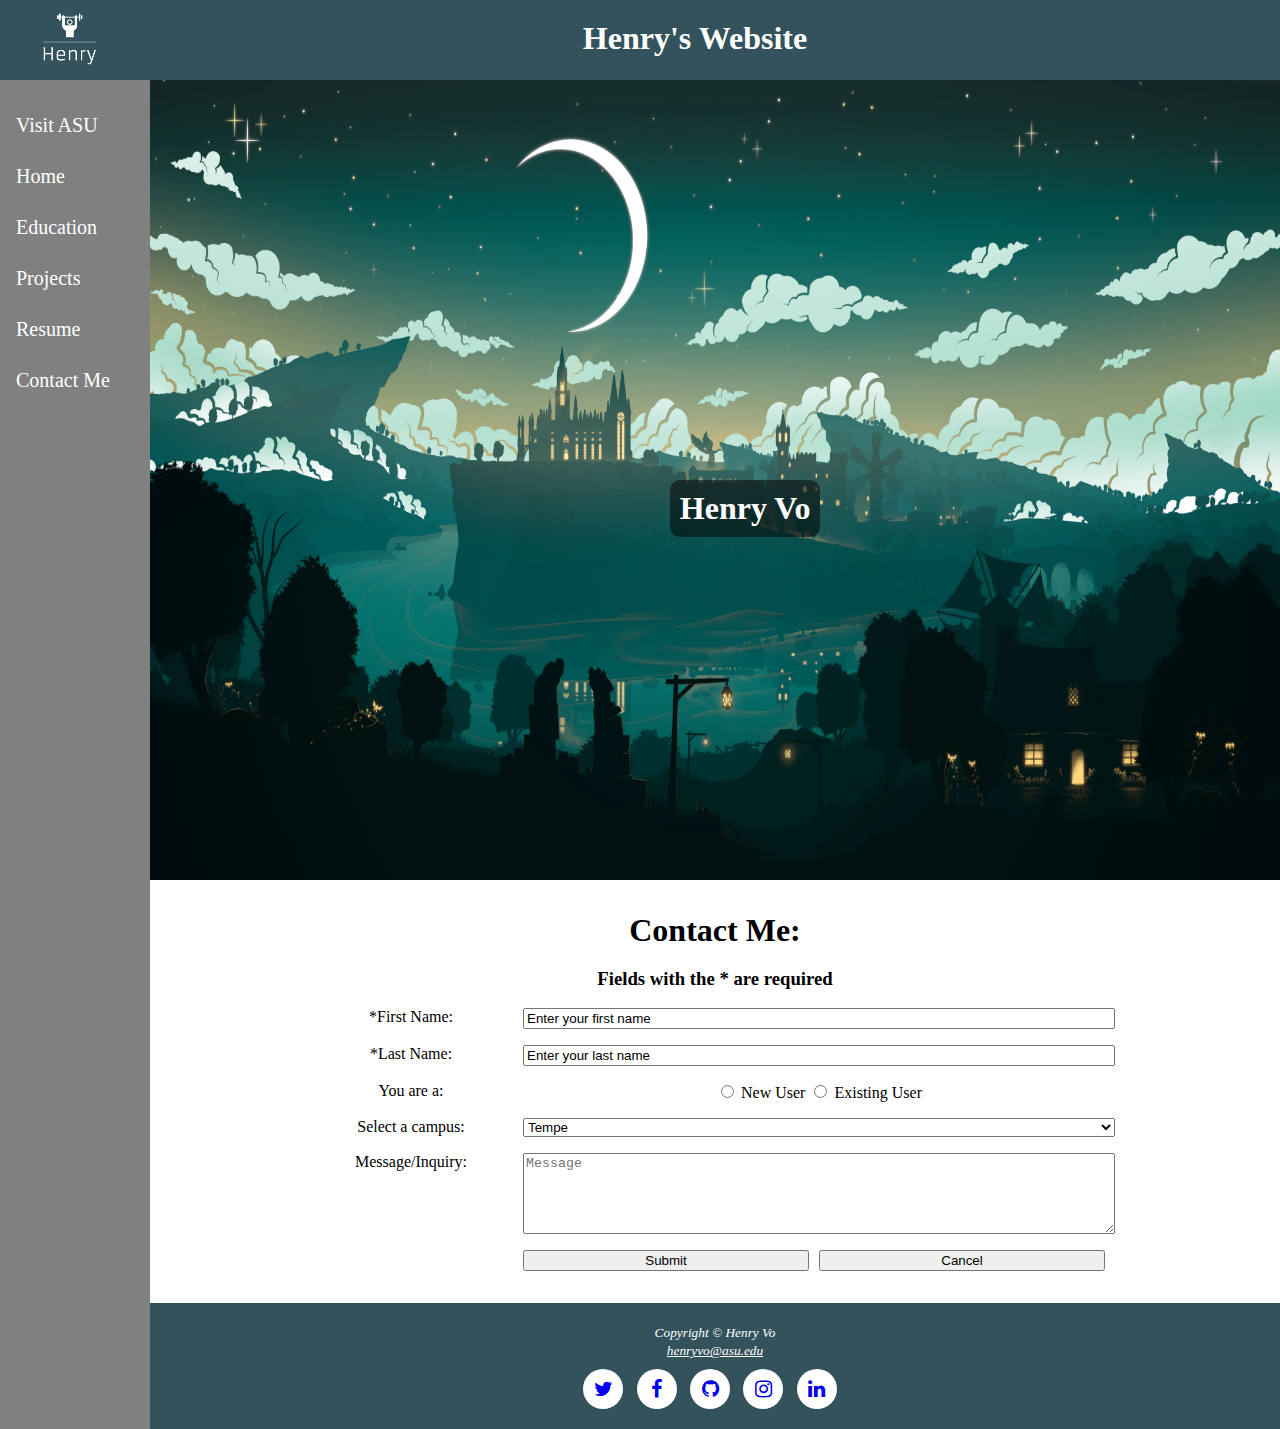
==== contact.html @ d4715363 "Add files via upload" ====
<!DOCTYPE html>
<html>

<head>
  <meta charset="utf-8">
  <meta name="viewport" content="width=device-width">
  <title>replit</title>
  <link rel="stylesheet"
    href="https://cdnjs.cloudflare.com/ajax/libs/font-awesome/4.7.0/css/font-awesome.min.css">
  <link href="style.css" rel="stylesheet" type="text/css" />
  
</head>

<body>
  <div id='wrapper'>
    <header> 
      <img src="logo.png" alt="Henry Logo" class="logo">
      <h1>Henry's Website</h1>
    </header>
    <nav>
      <ul>
        <li><a href='https://www.asu.edu/' target= "_blank">Visit ASU</a></li>
        <li><a href='index.html'>Home</a></li> 
        <li><a href='education.html'>Education</a></li>
        <li><a href='projects.html'>Projects</a></li> 
        <li><a href='resume.html'>Resume</a></li> 
        <li><a href='contact.html'>Contact Me</a></li>
      </ul>
    </nav>
    <div align = 'center'>

    <div class="imgcontainer">
      <div id="contacthero">
        <div class="centered">
          <h1>Henry Vo</h1>
        </div>
      </div>
       <!-- <img id = "Picture" align='center' src="levi-bare-5__JKMn5H_c-unsplash.jpg" alt="WPCarey" title="W.P.Cary School of Business" width="800px" height="500px"> -->
    </div>
    
  <main>
    <section id="Contact">
      <h1> Contact Me: </h1>
      <h3 align='center'>Fields with the * are required</h3>
      <form method="POST">
        <!--First name-->
        <label for="fname">*First Name: </label>
        <input type="text" name = "fname" id="fname" value="Enter your first name" required>
        <!--Last Name -->
        <label for ="lname">*Last Name: </label>
        <input type="text" name="lname" id="lname" value="Enter your last name" required>
        <!-- Radio buttons -->
        <label for='user'>You are a: </label>
        <div class="form-container">
          <input type="radio" id='new' name="user" value="new_user">
          <label for="new">New User</label>
          <input type="radio" id='existing' name="user" value="existing_user">
          <label for="existing">Existing User</label>
        </div>
        <!-- Select drop-down list -->
        <label for="campus">Select a campus: </label> 
        <select name="campus">
          <option value="t">Tempe</option> 
          <option value="w">West</option> 
          <option value="p">Poly</option> 
        </select>
        <!-- checkboxes -->
        <!-- <label for="transportation">Check the vehicles you own: </label> 
        <div class="form-container">
          <input type="checkbox" name="vehicle1" value="bike"> I have a bike
          <input type="checkbox" name="vehicle2" value="bike"> I have a car
          <input type="checkbox" name="vehicle3" value="bike"> I have a boat
        </div> -->
        <!--message/comment -->
        <label for="message">Message/Inquiry: </label>
        <textarea id="message" rows="5" cols="20" placeholder="Message"></textarea>

        <!-- buttons to be in the same row -->
        <div class="button-container">
          <input type="submit" value="Submit">
          <input type="reset" value="Cancel">
        </div>

      </form>
    </section>
    
  </main>

  <footer align='center'>
    <p><i><small> Copyright &copy Henry Vo <br>
    <a href="mailto:Henryvo@asu.edu" style="color: white;">henryvo@asu.edu</a></small></i></p>
    
  <div class="socialMediaLinks">
      <small><i><a href="https://twitter.com" class="fa fa-twitter" target="_blank"></a>
<a href="https://facebook.com" class="fa fa-facebook-f" target="_blank"></a>
<a href="https://github.io" class="fa fa-brand fa-github" target="_blank"></a>
<a href="https://instagram.com/moreplateszerodates" class="fa fa-instagram" target="_blank"></a>
<a href="https://linkedin.com" class="fa fa-linkedin" target="_blank">
</a></i></small>
      </div>
  </footer>

  <script src="script.js"></script>
  
  <!--
  This script places a badge on your repl's full-browser view back to your repl's cover
  page. Try various colors for the theme: dark, light, red, orange, yellow, lime, green,
  teal, blue, blurple, magenta, pink!
  -->
  <script src="https://replit.com/public/js/replit-badge-v2.js" theme="dark" position="bottom-right"></script>
</body>

</html>

<!-- id: hashtag, used only once
class: dot (.), more than once
element
element-descendant -->
---- style.css ----
/* html {
  height: 100%;
  width: 100%;
}
 */
* { box-sizing: border-box; }

body, h1{
  margin: 0;
  padding: 0;
}

body {
  background-color: white;
  background-image: linier-gradient(to bottom, #FFFFFF, #18bc9c);
  color: black;
  background-repeat: no-repeat;
  font-family: Georgia, 'Times New Roman', Georgia, 'Times New Roman', Times, serif;
}

#wrapper{
  /* background-color: white;
  background-image: linier-gradient(to bottom, #FFFFFF, #18bc9c);
  width: 100%; */
    margin-left: auto;
    margin-right: auto;
}

header {
  background-color: #33525c;
  color: white;
  /* height: 60px; */
  text-align: center;
  padding: 10px;
}

header h1 {
  padding-top: 10px;
}

.logo {
  display: none;
}

nav{
  /* height: 30px; */
  /* padding-bottom: 10px; */
  background-color: gray;
  text-align: center;
  /* width: 150px; */
}

nav ul{
  list-style: none;
  margin: 0;
  padding: 0;
}

nav ul li{
  display: inline;
  /* margin-right: 1rem; */
}

nav li a{
  display: inline-block;
  color: white;
  text-align: center;
  padding: 14px 16px;
  text-decoration: none;
  font-size: 20px
}

#homehero {
  background-image: url(arizona.jpg);
  background-size: 100% 100%;
  background-repeat: no-repeat;
  height: 800px;
  position: relative;
  /* position: relative;
  background-attachment: fixed; */
}

#educationhero {
  background-image: url(asucampus.jpg);
  background-size: 100% 100%;
  background-repeat: no-repeat;
  height: 800px;
  position: relative;
  /* position: relative;
  background-attachment: fixed; */
}

#projecthero {
  background-image: url(codingpic.webp);
  background-size: 100% 100%;
  background-repeat: no-repeat;
  height: 800px;
  position: relative;
  /* position: relative;
  background-attachment: fixed; */
}

#contacthero {
  height: 800px;
  background-image: url(genshin.webp);
  background-size: 100% 100%;
  background-repeat: no-repeat;
  position: relative; 
}

.imgcontainer {
  position: relative;
  text-align: center;
  color: white; 
}

.centered {
  position: absolute;
  top: 50%;
  left: 46%;
  transform: tranlate(-50%, -50%);
  color: white;
  text-align: center;
  background-color: rgba(0, 0, 0, 0.5);
  padding: 10px;
  border-radius: 10px;
}

.twocontainer{
  float: left;
  width: 50%; /* Make the containers share available horizontal space equally */
  padding: 10px;
}

.row:after {
  content: "";
  display: table;
  clear: both; /* content after the the twocontainer will be displayed withno float */
}

section {
  padding: 2rem;
}

section.evenrow {
  color: black;
  background-color: white; 
}

table, th, td{
  border: 1px solid black;
}

object{
  height: 700px;
  width: 80%;
}

#myPdf {
  /* Add the following styles to center the PDF */
  display: block;
  margin: 0 auto;
}

th, td{
  padding: 10px;
}

th {
  background-color: #33525c;
  color: white;
}

form {
  margin-right: auto;
  margin-left: auto;
  max-width: 50em;
  width: 80%;
  display: grid;
  gap: 1em;
  grid-template-columns: 12em 1fr; 
}

.button-container {
  /* display: flex;
  justify-content: space-between; /* Space buttons evenly */ 
  grid-column: 2; /* Make the form container span both columns */
  display: flex;
  flex-direction: row;
}

form input[type="submit"],
form input[type="reset"]{
  width: 100%;
  margin-right: 10px;
}

footer {
  background-color: #33525c;
  color: white;
  padding: 20px;
  text-align: center;
}

footer p{
  margin: 0 0 10px 0;
}

.socialMediaLinks a {
  font-size: 20px;
  margin: 0 10px 0 0 ;
  text-decoration: none;
  background-color: white;
  padding: 10px;
  width: 40px;
  text-align: center;
  border-radius: 50%;
}

.row{ /* content after the twocontainer will be displayed with no float */
  display: flex;
}



/* section.evenrow{
  color: black;
  background-color: white;
} */
/* 
#threecontainer{
  display: flex;
  flex-direction: row;
  justify-content: space-around
}
 */
  /* setion secion{
    margin-left: 1em;
    margin-right: 1em;
    
} */

@media screen and (min-width: 992px){
  .logo{
    display: block;
    float: left;
    margin-left: 10px;
    width: 100px;
    height: 60px;
    object-fit: fill;
  }

  #threecontainer {
  display: flex;
  flex-direction: row;
  justify-content: space-around
  }

  setion secion{
    margin-left: 1em;
    margin-right: 1em;
  }
  
  nav {
    text-align: left;
    padding-top: 20px;
    /* width: 150px; */
  }

  .menu-icon {
    cursor: pointer;
    display: block;
    margin-left: 10px;
    font-size: 24px;
    text-align: right;
    padding: 14px 16px;
  }

  .nav-menu {
    overflow: hidden;
    background-color: lightgoldenrodyellow;
    position: relative;
    z-index: 10000px;
    list-style: none;
    padding: 0;
  }

  .hero {grid-area: hero;}
  header {grid-area: header;}
  nav {grid-area: nav;}
  main {grid-area: main;}
  footer {grid-area: footer}

  #wrapper {
    display: grid;
    grid-template-columns: 150px 1fr; /* fr is what will fill the rest of the space*/
    grid-template-areas:
      "header header"
      "nav hero"
      "nav main"
      "nav footer"
  }
  
}
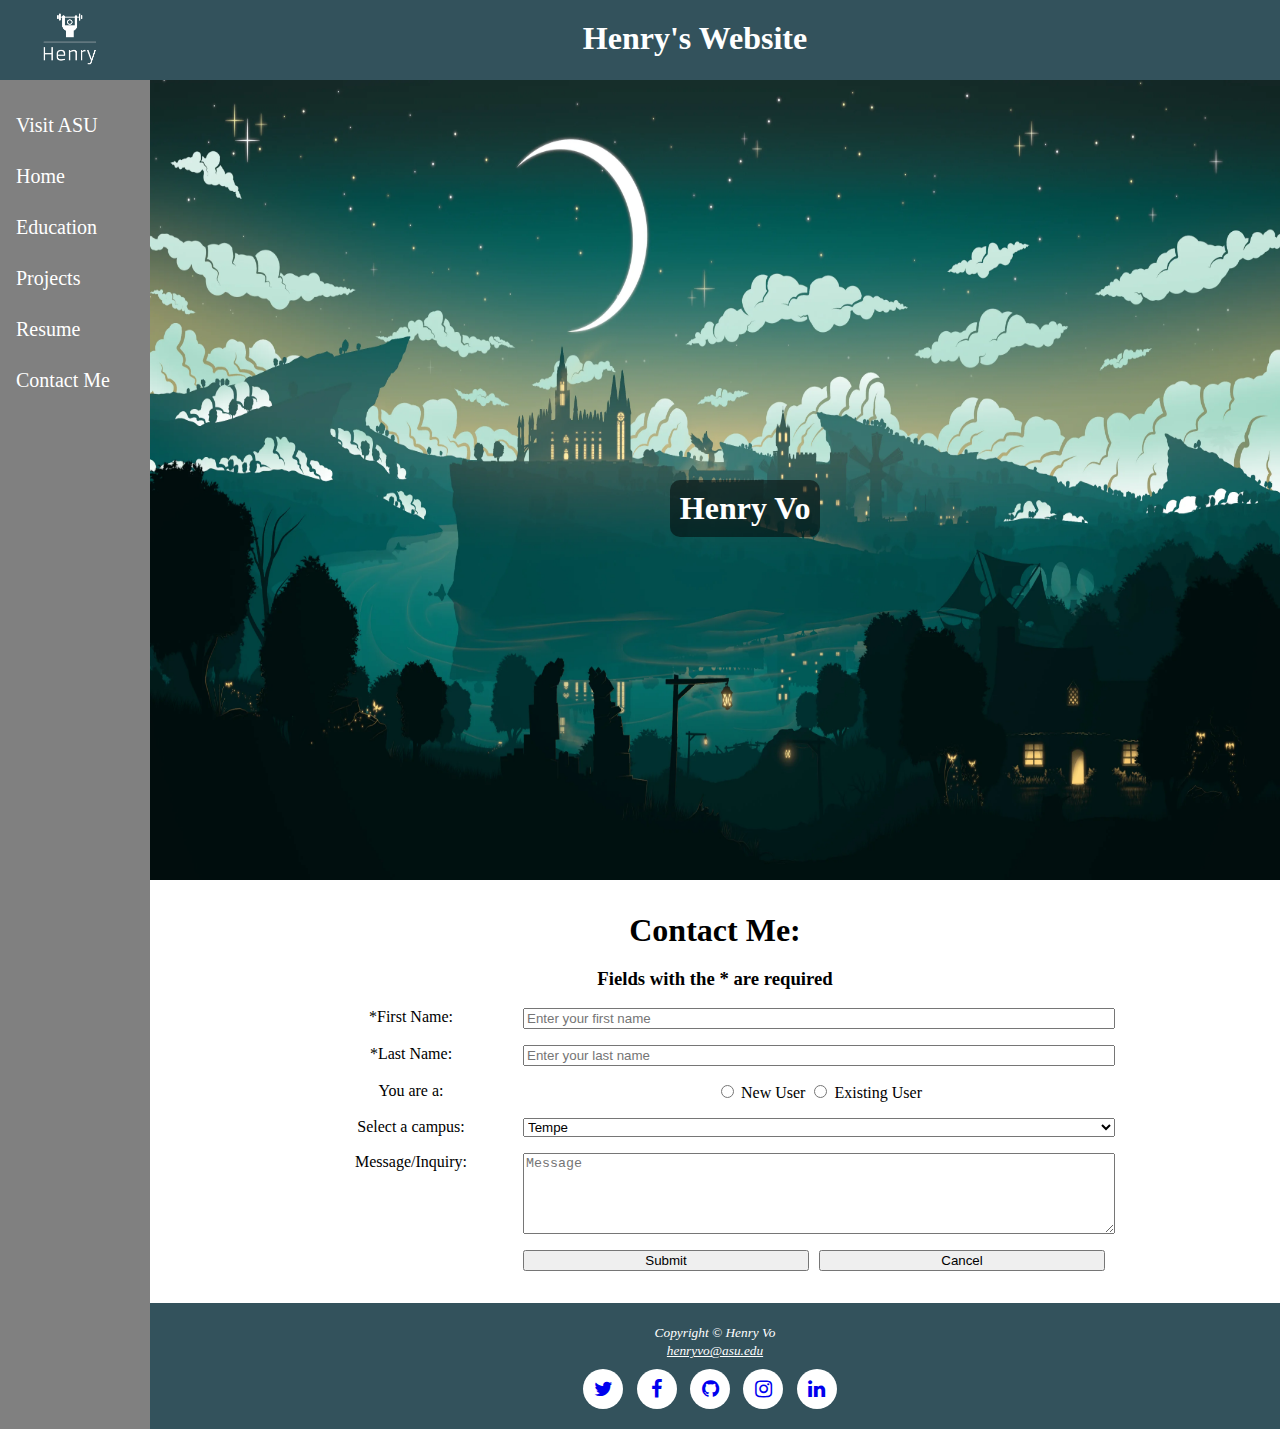
==== commit eb6e5856: "Update contact.html" ====
--- a/contact.html
+++ b/contact.html
@@ -27,7 +27,7 @@
         <li><a href='contact.html'>Contact Me</a></li>
       </ul>
     </nav>
-    <div align = 'center'>
+    <div align='center'>
 
     <div class="imgcontainer">
       <div id="contacthero">
@@ -42,13 +42,13 @@
     <section id="Contact">
       <h1> Contact Me: </h1>
       <h3 align='center'>Fields with the * are required</h3>
-      <form method="POST">
+      <form action = https://formspree.io/f/mrgwjzba method="POST">
         <!--First name-->
         <label for="fname">*First Name: </label>
-        <input type="text" name = "fname" id="fname" value="Enter your first name" required>
+        <input type="text" name = "fname" id="fname" placeholder="Enter your first name" required>
         <!--Last Name -->
         <label for ="lname">*Last Name: </label>
-        <input type="text" name="lname" id="lname" value="Enter your last name" required>
+        <input type="text" name="lname" id="lname" placeholder="Enter your last name" required>
         <!-- Radio buttons -->
         <label for='user'>You are a: </label>
         <div class="form-container">
@@ -115,4 +115,4 @@
 <!-- id: hashtag, used only once
 class: dot (.), more than once
 element
-element-descendant -->+element-descendant -->
